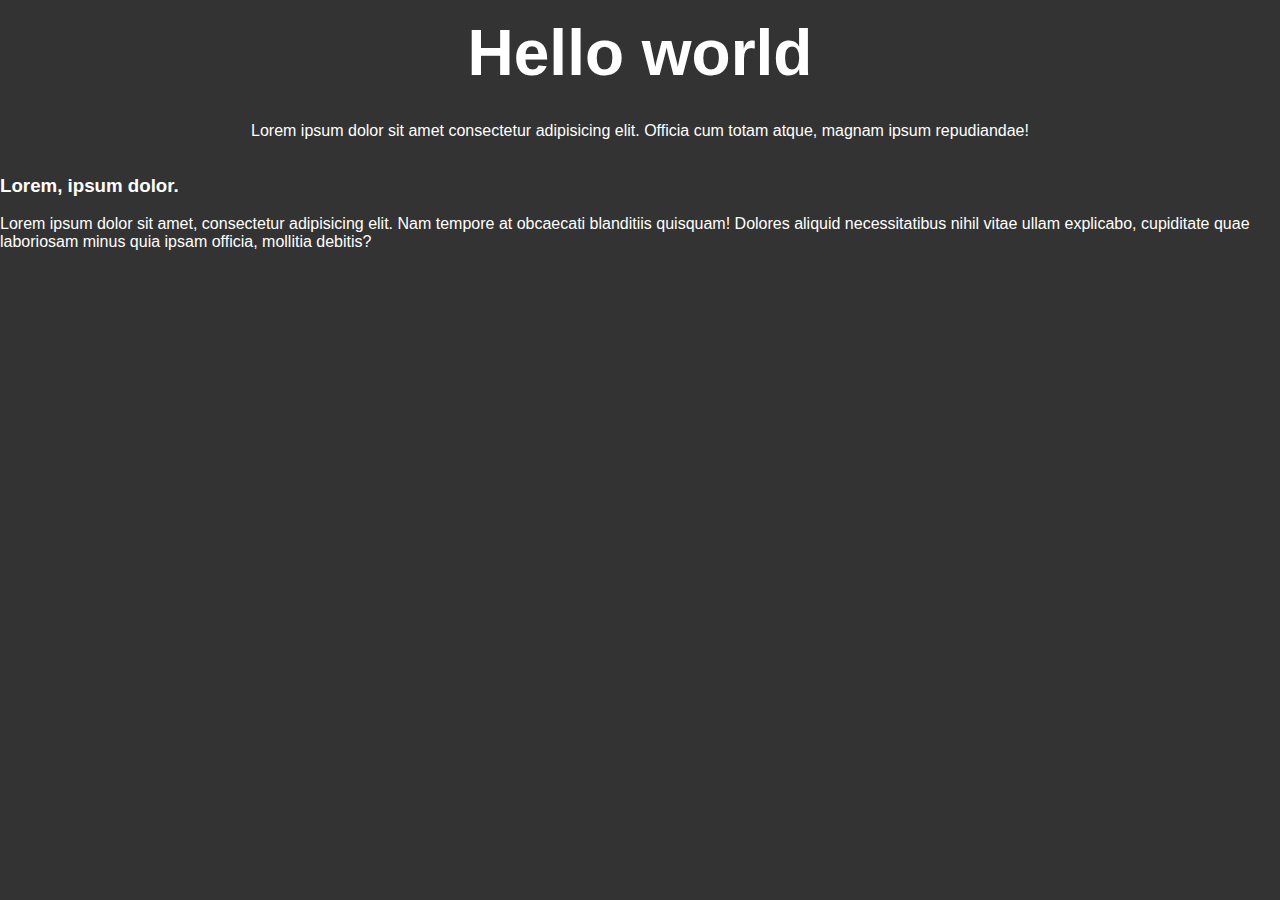
==== box.html @ 9e3fdf23 "'modifications'" ====
<!DOCTYPE html>
<html>
    <head>
        <meta charset="utf-8">
        <meta http-equiv="X-UA-Compatible" content="IE=edge">
        <title></title>
        <meta name="description" content="">
        <meta name="viewport" content="width=device-width, initial-scale=1">
        <link rel="stylesheet" href="">
    </head>
    <style>
        body{
            font-family: Arial, Helvetica, sans-serif;
            background-color: #333;
            color: #fff;
            margin: 0;
        }

        header{
            display: flex;
            flex-direction: column;
            justify-content: center;
            align-items: center;
            text-align: center;
            height: 100vph;
           
            
        }

        header:before {
            content: '';
            background: url('https://images.unsplash.com/photo-1503676260728-1c00da094a0b?ixid=MnwxMjA3fDB8MHxzZWFyY2h8MXx8bGVhcm5pbmd8ZW58MHx8MHx8&ixlib=rb-1.2.1&auto=format&fit=crop&w=500&q=60')
             no-repeat center center/cover;
             opacity: 0.4;
             position: absolute;
             top: 0;
             left: 0;
             width: 100%;
             height: 100%;
             z-index: -1;
        }
        header > h1{
            font-size: 4rem;
            margin: 1rem;
        }
    </style>
    <body>
       <header>
           <h1>
               Hello world
           </h1>
           <p>Lorem ipsum dolor sit amet consectetur adipisicing elit. Officia cum totam atque, magnam ipsum repudiandae!</p>
       </header>

<section>
    <h3>Lorem, ipsum dolor.</h3>
    <p>Lorem ipsum dolor sit amet, consectetur adipisicing elit. Nam tempore at obcaecati blanditiis quisquam! 
        Dolores aliquid necessitatibus nihil vitae ullam explicabo, cupiditate quae laboriosam minus quia ipsam 
        officia, mollitia debitis?</p>
</section>
        
    </body>
</html>
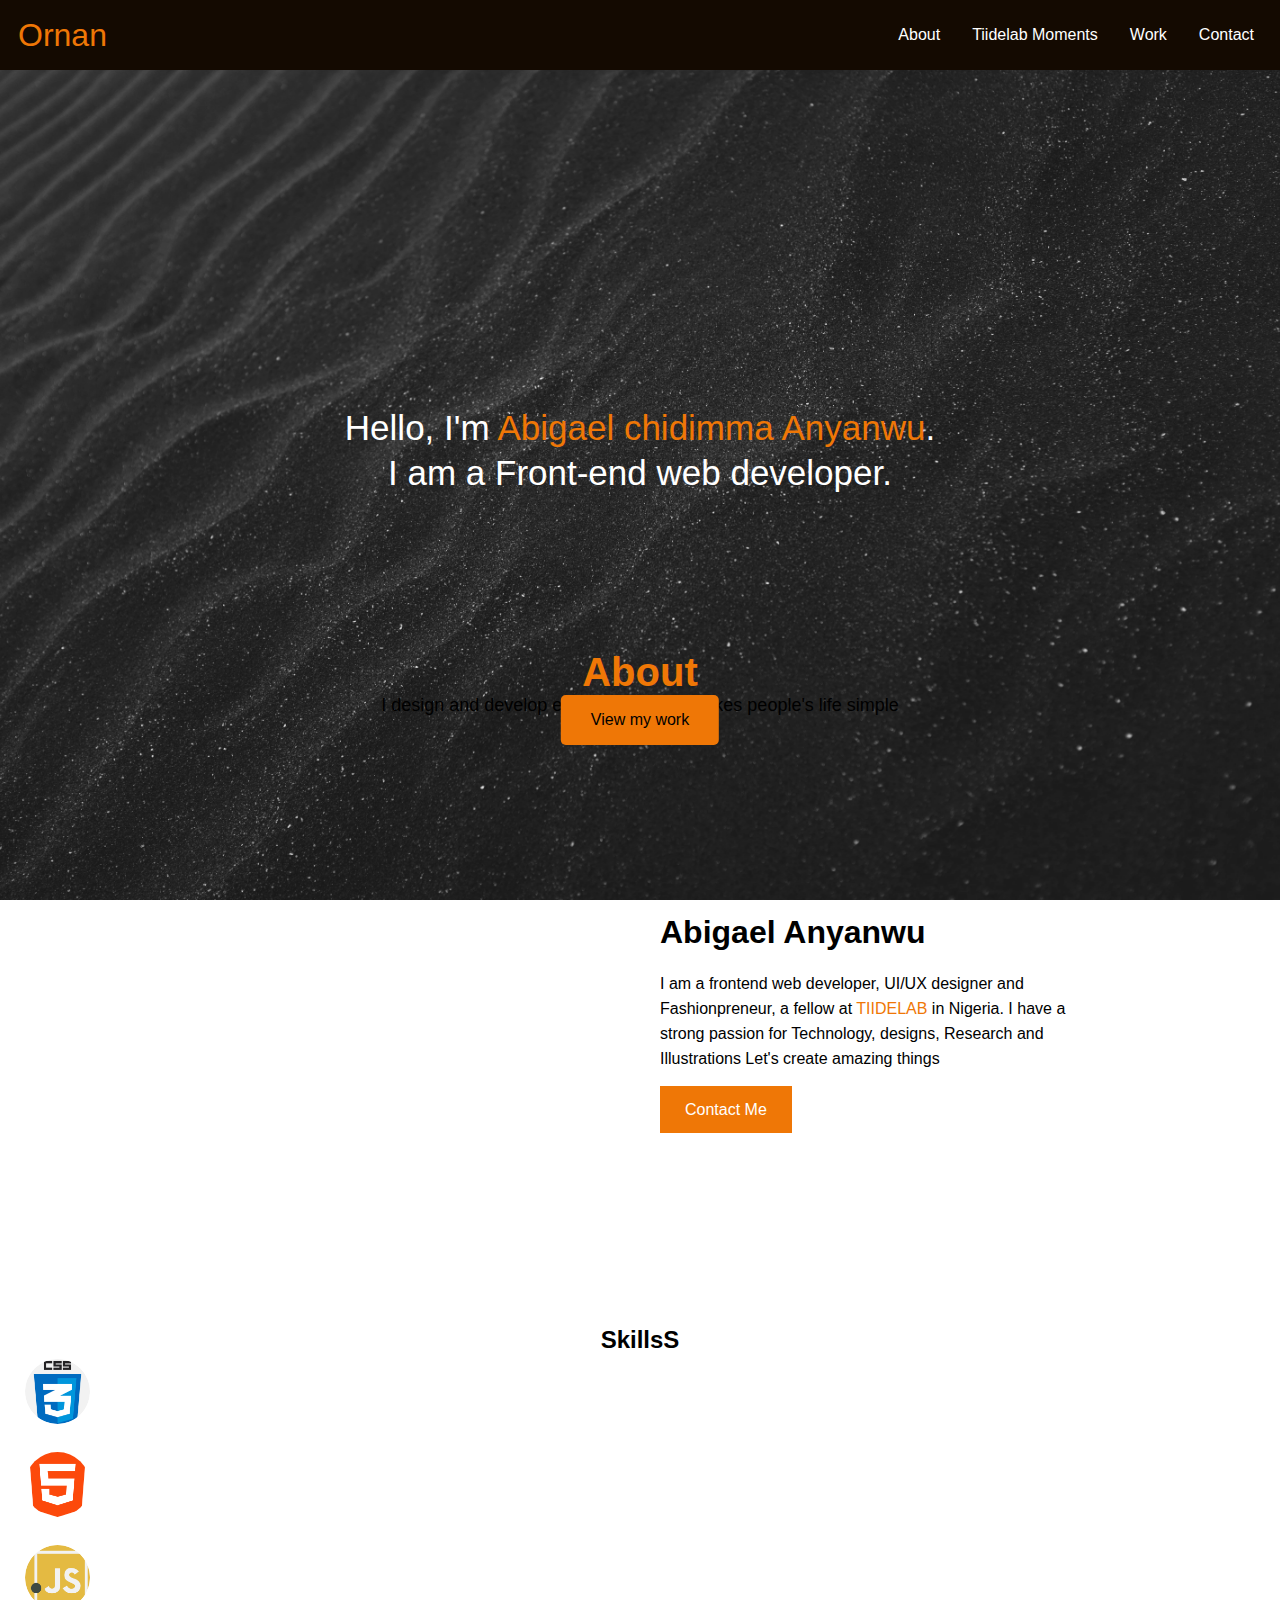
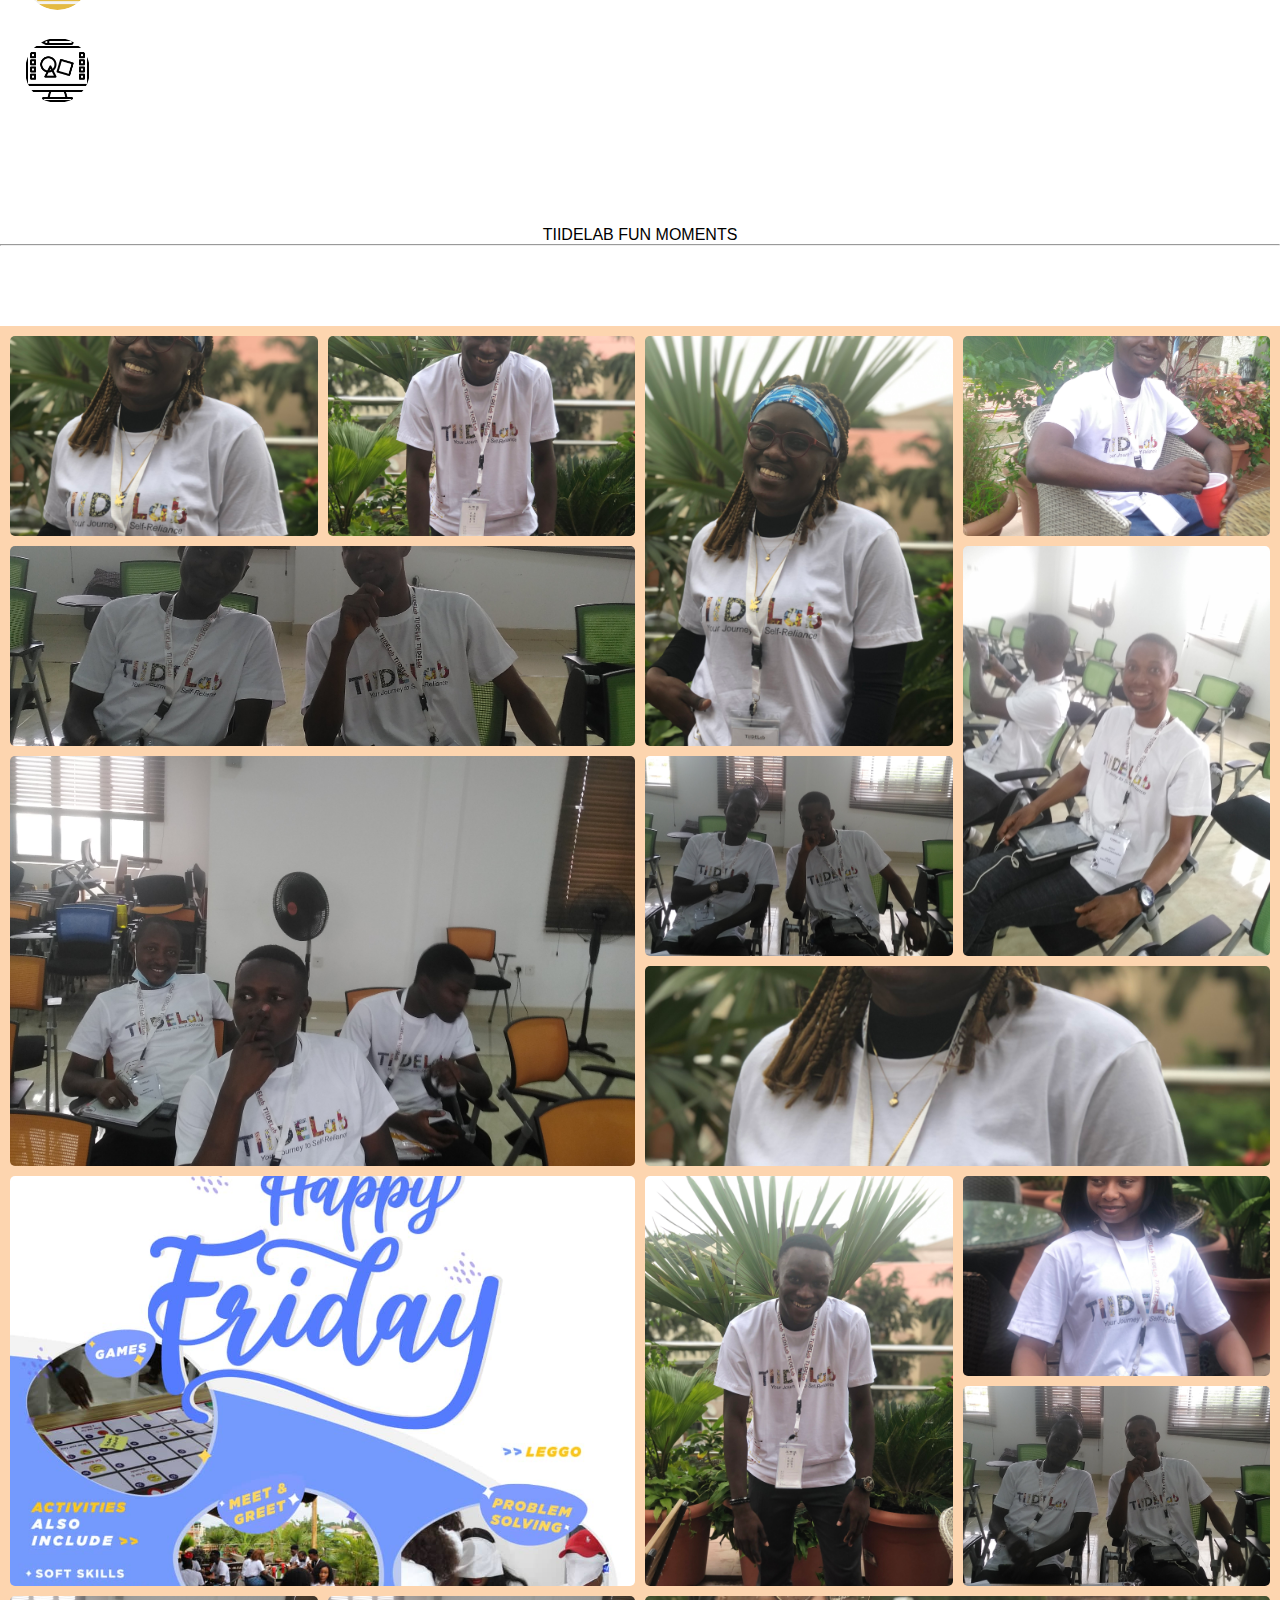
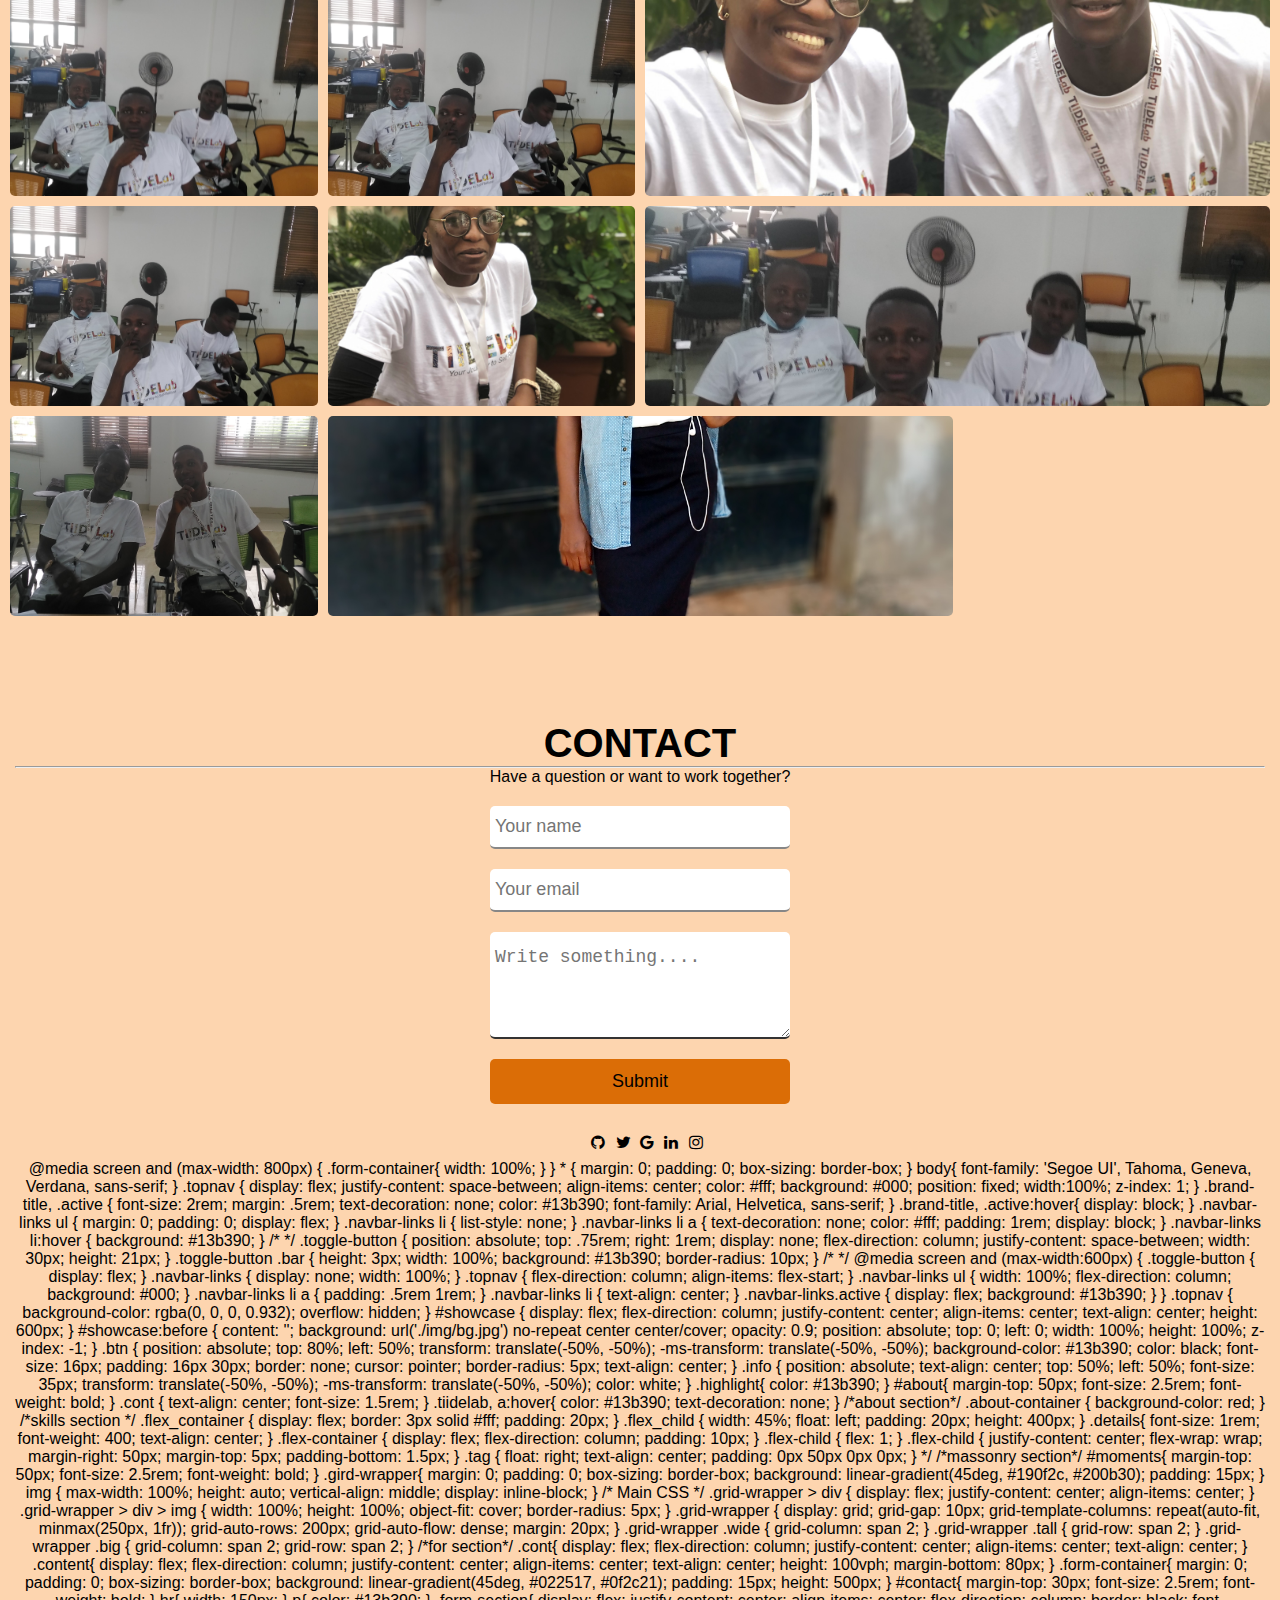
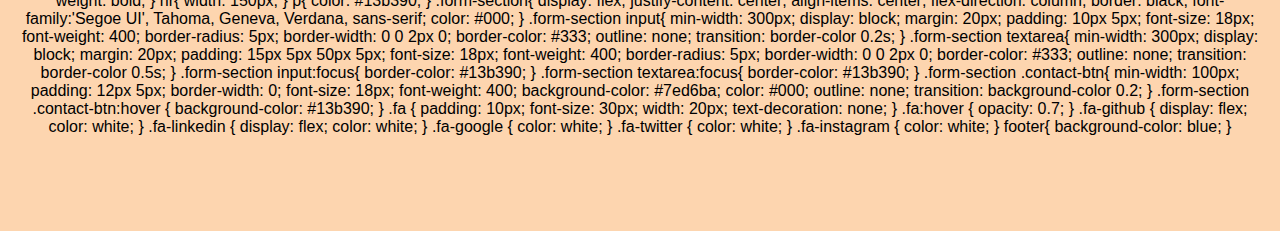
==== commit fa04a904: "'modifications'" ====
--- a/box.html
+++ b/box.html
@@ -1,63 +1,677 @@
 <!DOCTYPE html>
 <html>
-    <head>
-        <meta charset="utf-8">
-        <meta http-equiv="X-UA-Compatible" content="IE=edge">
-        <title></title>
-        <meta name="description" content="">
-        <meta name="viewport" content="width=device-width, initial-scale=1">
-        <link rel="stylesheet" href="">
-    </head>
-    <style>
-        body{
-            font-family: Arial, Helvetica, sans-serif;
-            background-color: #333;
-            color: #fff;
-            margin: 0;
-        }
-
-        header{
-            display: flex;
-            flex-direction: column;
-            justify-content: center;
-            align-items: center;
-            text-align: center;
-            height: 100vph;
-           
-            
-        }
-
-        header:before {
-            content: '';
-            background: url('https://images.unsplash.com/photo-1503676260728-1c00da094a0b?ixid=MnwxMjA3fDB8MHxzZWFyY2h8MXx8bGVhcm5pbmd8ZW58MHx8MHx8&ixlib=rb-1.2.1&auto=format&fit=crop&w=500&q=60')
-             no-repeat center center/cover;
-             opacity: 0.4;
-             position: absolute;
-             top: 0;
-             left: 0;
-             width: 100%;
-             height: 100%;
-             z-index: -1;
-        }
-        header > h1{
-            font-size: 4rem;
-            margin: 1rem;
-        }
-    </style>
-    <body>
-       <header>
-           <h1>
-               Hello world
-           </h1>
-           <p>Lorem ipsum dolor sit amet consectetur adipisicing elit. Officia cum totam atque, magnam ipsum repudiandae!</p>
-       </header>
-
-<section>
-    <h3>Lorem, ipsum dolor.</h3>
-    <p>Lorem ipsum dolor sit amet, consectetur adipisicing elit. Nam tempore at obcaecati blanditiis quisquam! 
-        Dolores aliquid necessitatibus nihil vitae ullam explicabo, cupiditate quae laboriosam minus quia ipsam 
-        officia, mollitia debitis?</p>
-</section>
-        
-    </body>
+    <!DOCTYPE html>
+<html lang="en">
+
+<head>
+  <meta charset="UTF-8">
+  <meta name="viewport" content="width=device-width, initial-scale=1">
+  <link rel="stylesheet" href="style.css">
+  <link rel="stylesheet" href="app.js">
+  <link rel="stylesheet" href="https://cdnjs.cloudflare.com/ajax/libs/font-awesome/4.7.0/css/font-awesome.min.css">
+  <link
+    href="https://fonts.googleapis.com/css?family=Open+Sans:400,600,700,600italic,300italic,400italic,300,700italic,800italic,800"
+    rel="stylesheet" type="text/css" />
+
+  <title>Abigael Anyanwu Portfolio</title>
+</head>
+
+<body>
+  <!--nav section-->
+  <nav class="topnav">
+    <div class="brand-title"><a class="active" href="#home">Ornan</a></div>
+    <a href="#" class="toggle-button">
+      <span class="bar"></span>
+      <span class="bar"></span>
+      <span class="bar"></span>
+    </a>
+
+    <div class="navbar-links">
+      <ul>
+
+        <li><a href="#about">About</a></li>
+        <li><a href="#moments">Tiidelab Moments</a></li>
+        <li><a href="#work">Work</a></li>
+        <li><a href="#contact">Contact</a></li>
+      </ul>
+
+  </nav>
+
+  <div id="showcase">
+    <div class="container">
+      <div class="showcase-content">
+        <span class="info">
+          Hello, I'm <span class="highlight">Abigael chidimma Anyanwu</span>.
+          <br />
+          I am a Front-end web developer.</span>
+        <br> <button class="btn">View my work</button>
+      </div>
+    </div>
+  </div>
+
+
+  <!--about me section-->
+
+  <div class="cont">
+    <a id="about">About</a>
+    <div>
+      <p>I design and develop experiences that makes people's life simple</p>
+    </div>
+  </div>
+  <div>
+
+    <section>
+      <div class="about-container">
+        <div class="left"></div>
+        <div class="right">
+          <div class="right-content">
+            <h1>Abigael Anyanwu</h1>
+            <p>I am a frontend web developer, UI/UX designer and Fashionpreneur, a fellow at
+              <a class="tiidelab" href="https://tiidelab.com" target="_blank">TIIDELAB</a>
+              in Nigeria.
+              I have a strong passion for Technology, designs, Research and Illustrations
+              Let's create amazing things</p>
+            <a href="#contact" class="bt">Contact Me</a>
+          </div>
+        </div>
+      </div>
+
+      <!--skills seection-->
+      <div class="flex_child">
+
+        <div class="flex-container">
+          <div class="flex-child">
+            <h2>SkillsS</h2>
+          </div>
+
+          <div class="flex-child">
+            <img src="./img/css.png" alt="" style="border-radius: 50%; width: 75px;">
+            <span class="tag">CSS</span>
+          </div>
+
+          <div class="flex-child">
+            <img src="./img/html-5.png" alt="" style="border-radius: 50%; width: 75px;">
+            <span class="tag">HTML</span>
+          </div>
+
+          <div class="flex-child">
+            <img src="./img/javascript.png" alt="" style="border-radius: 50%; width: 75px;">
+            <span class="tag">JavaScript</span>
+          </div>
+
+          <div class="flex-child">
+            <img src="./img/graphic-design.png" alt="" style="border-radius: 50%; width: 75px;">
+            <span class="tag">UI/UX</span>
+          </div>
+
+        </div>
+      </div>
+    </section>
+
+
+
+  </div>
+  <!--Fun moments masonry-->
+  <div class="content">
+    <a id="moments">TIIDELAB FUN MOMENTS</a>
+    <hr>
+  </div>
+
+  <div class="grid-wrapper">
+    <div>
+      <img src="./img/a.jpg" alt="" />
+    </div>
+    <div>
+      <img src="./img/c.jpg" alt="" />
+    </div>
+    <div class="tall">
+      <img src="./img/a.jpg" alt="">
+    </div>
+    <div class="wide">
+      <img src="./img/af.jpg" alt="" />
+    </div>
+    <div>
+      <img src="./img/ab.jpg" alt="" />
+    </div>
+    <div class="tall">
+      <img src="./img/ac.jpg" alt="" />
+    </div>
+    <div class="big">
+      <img src="./img/ah.jpg" alt="" />
+    </div>
+    <div>
+      <img src="./img/ag.jpg" alt="" />
+    </div>
+    <div class="wide">
+      <img src="./img/a.jpg" alt="" />
+    </div>
+    <div class="big">
+      <img src="./img/ed4dd870-da5b-48e5-aa4a-a0d10fb7fe22.jpg" alt="" />
+    </div>
+    <div class="tall">
+      <img src="./img/c.jpg" alt="" />
+    </div>
+    <div>
+      <img src="./img/f.jpg" alt="" />
+    </div>
+    <div>
+      <img src="./img/af.jpg" alt="" />
+    </div>
+    <div>
+      <img src="./img/ai.jpg" alt="" />
+    </div>
+    <div>
+      <img src="./img/ah.jpg" alt="" />
+    </div>
+    <div class="wide">
+      <img src="./img/e.jpg" alt="" />
+    </div>
+    <div>
+      <img src="./img/ah.jpg" alt="" />
+    </div>
+    <div>
+      <img src="./img/d.jpg" alt="" />
+    </div>
+    <div class="wide">
+      <img src="./img/ai.jpg" alt="" />
+    </div>
+    <div>
+      <img src="./img/af.jpg" alt="" />
+    </div>
+    <div class="wide">
+      <img src="./img/abbby.jpg" alt="" />
+    </div>
+
+
+  </div>
+
+
+
+  <div class="form-container">
+    <div class="content">
+      <a id="contact">CONTACT</a>
+      <hr>
+      <p>Have a question or want to work together?</p>
+      <div>
+
+        <div class="form-section">
+          <form action="#">
+            <input type="text" name="fname" placeholder="Your name">
+            <input type="email" name="email" placeholder="Your email">
+            <textarea name="message" id="subject" placeholder="Write something...."></textarea>
+            <input type="submit" name="contact-btn" value="Submit" class="contact-btn">
+          </form>
+
+          <div class="flex-socials">
+            <a href="#" class="fa fa-github"></a>
+            <a href="#" class="fa fa-twitter"></a>
+            <a href="#" class="fa fa-google"></a>
+            <a href="#" class="fa fa-linkedin"></a>
+            <a href="#" class="fa fa-instagram"></a>
+          </div>
+        </div>
+      </div>
+
+      <footer>
+        <!--<div class="footer">
+    <div class="footer-heading footer-1">
+      <h2>About us</h2>
+      <a href="#">Blog</a>
+      <a href="#">Skills</a>
+      <a href="#">Works</a>
+    </div>
+
+    <div class="footer-heading footer-2">
+      <h2>Contact </h2>
+      <a href="#">Blog</a>
+      <a href="#">Skills</a>
+      <a href="#">Works</a>
+    </div>
+
+    <div class="footer-heading footer-3">
+      <h2>Social</h2>
+      <a href="#">github</a>
+      <a href="#">Linked In</a>
+      <a href="#">Twitter</a>
+      <a href="#">Instagram</a>
+    </div>
+  </div>-->
+      </footer>
+
+      <script src="app.js"></script>
+
+
+</body>
+
+
+<!-- styles -->
+
+@media screen and (max-width: 800px) {
+    .form-container{
+    width: 100%; }
+  }
+
+  * {
+	margin: 0;
+	padding: 0;
+	box-sizing: border-box;
+}
+
+body{
+    font-family: 'Segoe UI', Tahoma, Geneva, Verdana, sans-serif;
+}
+
+
+.topnav {
+    display: flex;
+    justify-content: space-between;
+    align-items: center;
+    color: #fff;
+    background: #000;
+    position: fixed;
+    width:100%;
+    z-index: 1; 
+}
+
+.brand-title, .active {
+    font-size: 2rem;
+    margin: .5rem;
+    text-decoration: none;
+    color: #13b390;
+    font-family: Arial, Helvetica, sans-serif;
+}
+
+.brand-title, .active:hover{
+    display: block;
+}
+.navbar-links ul {
+    margin: 0;
+    padding: 0;
+    display: flex;
+}
+
+.navbar-links li {
+    list-style: none;
+}
+
+.navbar-links li a {
+    text-decoration: none;
+    color: #fff;
+    padding: 1rem;
+    display: block;
+}
+
+.navbar-links li:hover {
+    background: #13b390;
+}
+
+
+/*  */
+.toggle-button {
+    position: absolute;
+    top: .75rem;
+    right: 1rem;
+    display: none;
+    flex-direction: column;
+    justify-content: space-between;
+    width: 30px;
+    height: 21px;
+}
+
+.toggle-button .bar {
+    height: 3px;
+    width: 100%;
+    background: #13b390;
+    border-radius: 10px;
+}
+
+
+/*  */
+@media screen and (max-width:600px) {
+    .toggle-button {
+        display: flex;
+    }
+
+    .navbar-links {
+        display: none;
+        width: 100%;
+    }
+
+    .topnav {
+        flex-direction: column;
+        align-items: flex-start;
+    }
+
+    .navbar-links ul {
+        width: 100%;
+        flex-direction: column;
+        background: #000;
+    }
+
+    .navbar-links li a {
+        padding: .5rem 1rem;
+    }
+
+    .navbar-links li {
+        text-align: center;
+    }
+
+    .navbar-links.active {
+        display: flex;
+        background: #13b390;
+    }
+
+}
+.topnav {
+    background-color: rgba(0, 0, 0, 0.932);
+    overflow: hidden;
+}
+
+#showcase {
+    display: flex;
+    flex-direction: column;
+    justify-content: center;
+    align-items: center;
+    text-align: center;
+    height: 600px;
+}
+#showcase:before {
+    content: '';
+    background: url('./img/bg.jpg') no-repeat
+    center center/cover;
+    opacity: 0.9;
+    position: absolute;
+    top: 0;
+    left: 0;
+    width: 100%;
+    height: 100%;
+    z-index: -1;
+}
+
+ 
+.btn {
+    position: absolute;
+    top: 80%;
+    left: 50%;
+    transform: translate(-50%, -50%);
+    -ms-transform: translate(-50%, -50%);
+    background-color: #13b390;
+    color: black;
+    font-size: 16px;
+    padding: 16px 30px;
+    border: none;
+    cursor: pointer;
+    border-radius: 5px;
+    text-align: center;
+  }
+
+.info {
+    position: absolute;
+    text-align: center;
+    top: 50%;
+    left: 50%;
+    font-size: 35px;
+    transform: translate(-50%, -50%);
+    -ms-transform: translate(-50%, -50%);
+    color: white;
+}
+
+.highlight{
+    color: #13b390;
+    
+}
+#about{
+    margin-top: 50px;
+    font-size: 2.5rem;
+    font-weight: bold;
+}
+.cont {
+    text-align: center;
+    font-size: 1.5rem;
+
+}
+.tiidelab, a:hover{
+    color: #13b390;
+    text-decoration: none;
+
+}
+/*about section*/
+.about-container {
+    background-color: red;
+}
+
+
+/*skills section */
+.flex_container {
+    display: flex;
+    border: 3px solid #fff;
+    padding: 20px;
+}
+
+.flex_child {
+    width: 45%;
+    float: left;
+    padding: 20px;
+    height: 400px;
+}
+.details{
+    font-size: 1rem;
+    font-weight: 400;
+    text-align: center;
+}  
+
+.flex-container {
+    display: flex;
+    flex-direction: column;
+    padding: 10px;
+}
+
+.flex-child {
+    flex: 1;
+}  
+
+.flex-child {
+    justify-content: center;
+    flex-wrap: wrap;
+    margin-right: 50px;
+    margin-top: 5px;
+    padding-bottom: 1.5px;
+} 
+
+.tag {
+    float: right;
+    text-align: center;
+    padding: 0px 50px 0px 0px;
+}
+*/
+/*massonry section*/
+#moments{
+    margin-top: 50px;
+    font-size: 2.5rem;
+    font-weight: bold;
+}
+.gird-wrapper{
+    margin: 0;
+	padding: 0;
+	box-sizing: border-box;
+	background: linear-gradient(45deg, #190f2c, #200b30);
+	padding: 15px;
+}
+img {
+	max-width: 100%;
+	height: auto;
+	vertical-align: middle;
+	display: inline-block;
+}
+
+/* Main CSS */
+.grid-wrapper > div {
+	display: flex;
+	justify-content: center;
+	align-items: center;
+}
+.grid-wrapper > div > img {
+	width: 100%;
+	height: 100%;
+	object-fit: cover;
+	border-radius: 5px;
+}
+
+.grid-wrapper {
+	display: grid;
+	grid-gap: 10px;
+	grid-template-columns: repeat(auto-fit, minmax(250px, 1fr));
+	grid-auto-rows: 200px;
+    grid-auto-flow: dense;
+    margin: 20px;
+}
+.grid-wrapper .wide {
+	grid-column: span 2;
+}
+.grid-wrapper .tall {
+	grid-row: span 2;
+}
+.grid-wrapper .big {
+	grid-column: span 2;
+	grid-row: span 2;
+}
+
+/*for section*/
+.cont{
+    display: flex;
+    flex-direction: column;
+    justify-content: center;
+    align-items: center;
+    text-align: center;
+}
+.content{
+    display: flex;
+    flex-direction: column;
+    justify-content: center;
+    align-items: center;
+    text-align: center;
+    height: 100vph;
+    margin-bottom: 80px;
+}
+
+.form-container{
+    margin: 0;
+	padding: 0;
+	box-sizing: border-box;
+	background: linear-gradient(45deg, #022517, #0f2c21);
+    padding: 15px;
+    height: 500px;
+}
+#contact{
+    margin-top: 30px;
+    font-size: 2.5rem;
+    font-weight: bold;
+}
+hr{
+    width: 150px;
+    
+}
+
+p{
+    color: #13b390;  
+}
+
+
+  .form-section{
+      display: flex;
+      justify-content: center;
+      align-items: center;
+      flex-direction: column;
+      border: black;
+    
+      font-family:'Segoe UI', Tahoma, Geneva, Verdana, sans-serif;
+      color: #000;
+  }
+
+  .form-section input{
+      min-width: 300px;
+      display: block;
+      margin: 20px;
+      padding: 10px 5px;
+      font-size: 18px;
+      font-weight: 400;
+      border-radius: 5px;
+      border-width: 0 0 2px 0;
+      border-color: #333;
+      outline: none;
+      transition: border-color 0.2s;
+  }
+  .form-section textarea{
+    min-width: 300px;
+    display: block;
+    margin: 20px;
+    padding: 15px 5px 50px 5px;
+    font-size: 18px;
+    font-weight: 400;
+    border-radius: 5px;
+    border-width: 0 0 2px 0;
+    border-color: #333;
+    outline: none;
+    transition: border-color 0.5s;
+  }
+
+  .form-section input:focus{
+      border-color: #13b390;
+  }
+  .form-section textarea:focus{
+    border-color: #13b390;
+}
+.form-section .contact-btn{
+      min-width: 100px;
+      padding: 12px 5px;
+      border-width: 0;
+      font-size: 18px;
+      font-weight: 400;
+      background-color: #7ed6ba;
+      color: #000;
+      outline: none;
+      transition: background-color 0.2;
+  }
+
+  .form-section .contact-btn:hover {
+      background-color: #13b390;
+  }
+
+
+  .fa {
+      
+    padding: 10px;
+    font-size: 30px;
+    width: 20px;
+    text-decoration: none;
+  }
+
+  .fa:hover {
+    opacity: 0.7;
+}
+
+.fa-github {
+    display: flex;
+  color: white;
+}
+
+.fa-linkedin {
+    display: flex;
+  color: white;
+}
+.fa-google {
+    
+    color: white;
+  }
+  .fa-twitter {
+    color: white;
+  }
+  .fa-instagram {
+    color: white;
+  }
+
+  footer{
+      background-color: blue;
+  }
+
 </html>--- a/style.css
+++ b/style.css
@@ -0,0 +1,620 @@
+* {
+    box-sizing: border-box;
+    margin: 0;
+    padding: 0;
+}
+
+body {
+    font-family: 'Segoe UI', Tahoma, Geneva, Verdana, sans-serif;
+}
+
+
+.topnav {
+    display: flex;
+    justify-content: space-between;
+    align-items: center;
+    color: #fff;
+    background: #140a01 ;
+    position: fixed;
+    width: 100%;
+    z-index: 1;
+    padding: 10px;
+    font-size: 1rem;
+}
+
+.brand-title .active {
+    font-size: 2rem;
+    margin: .5rem;
+    text-decoration: none;
+    color: rgb(239, 119, 6);
+    font-family: Arial, Helvetica, sans-serif;
+}
+
+.brand-title,
+.active:hover {
+    display: block;
+}
+
+.navbar-links ul {
+    margin: 0;
+    padding: 0;
+    display: flex;
+}
+
+.navbar-links li {
+    list-style: none;
+}
+
+.navbar-links li a {
+    text-decoration: none;
+    color: #fff;
+    padding: 1rem;
+    display: block;
+}
+
+.navbar-links li:hover {
+    background: rgb(239, 119, 6);
+}
+
+
+/*  */
+.toggle-button {
+    position: absolute;
+    top: .75rem;
+    right: 1rem;
+    display: none;
+    flex-direction: column;
+    justify-content: space-between;
+    width: 30px;
+    height: 21px;
+}
+
+.toggle-button .bar {
+    height: 3px;
+    width: 100%;
+    background: rgb(239, 119, 6);
+    border-radius: 10px;
+}
+
+
+/*  */
+@media screen and (max-width:600px) {
+    .toggle-button {
+        display: flex;
+    }
+
+    .navbar-links {
+        display: none;
+        width: 100%;
+    }
+
+    .topnav {
+        flex-direction: column;
+        align-items: flex-start;
+    }
+
+    .navbar-links ul {
+        width: 100%;
+        flex-direction: column;
+        background: #000;
+    }
+
+    .navbar-links li a {
+        padding: .5rem 1rem;
+        font-size: 17px;
+    }
+
+    .navbar-links li {
+        text-align: center;
+    }
+
+    .navbar-links.active {
+        display: flex;
+        background: rgb(239, 119, 6);
+    }
+
+}
+
+
+
+/* The section of the showcase */
+/* =================================================== */
+#showcase {
+    display: flex;
+    flex-direction: column;
+    justify-content: center;
+    align-items: center;
+    text-align: center;
+    height: 600px;
+}
+
+#showcase:before {
+    content: '';
+    background: url('./img/backgd.jpg') no-repeat center center/cover;
+    opacity: 0.9;
+    position: absolute;
+    top: 0;
+    left: 0;
+    width: 100%;
+    height: 100%;
+    z-index: -1;
+}
+
+
+.btn {
+    position: absolute;
+    top: 70%;
+    left: 50%;
+    transform: translate(-50%, -50%);
+    -ms-transform: translate(-50%, -50%);
+    background-color: rgb(239, 119, 6);
+    color: black;
+    font-size: 16px;
+    padding: 16px 30px;
+    border: none;
+    cursor: pointer;
+    border-radius: 5px;
+    text-align: center;
+    transition: all 0.4s ease-in-out;
+}
+
+.btn a{
+    color: white;
+}
+
+/* added a hover to the button here */
+
+.btn:hover {
+    background: rgb(239, 119, 6);
+    color: white;
+}
+
+
+
+.info {
+    position: absolute;
+    text-align: center;
+    top: 50%;
+    left: 50%;
+    font-size: 35px;
+    transform: translate(-50%, -50%);
+    -ms-transform: translate(-50%, -50%);
+    color: white;
+    width: 90%;
+    font-size: 25px;
+    line-height: 45px;
+}
+
+.highlight {
+    color: rgb(239, 119, 6);
+}
+
+#about {
+    margin-top: 50px;
+    font-size: 2.5rem;
+    font-weight: bold;
+}
+
+.cont {
+    text-align: center;
+    font-size: 1.5rem;
+
+}
+
+.tiidelab,
+a:hover {
+    color: rgb(239, 119, 6);
+    text-decoration: none;
+
+}
+
+
+@media screen and (min-width:1000px) {
+    .info {
+        position: absolute;
+        text-align: center;
+        top: 50%;
+        left: 50%;
+        font-size: 35px;
+        transform: translate(-50%, -50%);
+        -ms-transform: translate(-50%, -50%);
+        color: white;
+    }
+
+    .btn {
+        position: absolute;
+        top: 80%;
+        left: 50%;
+    }
+}
+
+
+/* The section of the cont */
+/* ============================================== */
+.cont {
+    color: rgb(239, 119, 6);
+    text-align: center;
+    margin-top: 50px;
+}
+
+.cont p {
+    color: #000;
+    font-size: 18px;
+}
+
+
+
+/* The section of the about container */
+/* ================================================ */
+
+.about-container {
+    display: flex;
+    margin-top: 50px;
+    flex-direction: column;
+}
+
+.about-container .left {
+    height: 500px;
+    display: flex;
+    justify-content: center;
+    align-items: center;
+}
+
+.about-container .left img {
+    width: 50%;
+    height: 90%;
+    object-fit: cover;
+}
+
+.about-container .right {
+    height: 250px;
+    display: flex;
+    align-items: center;
+    padding: 20px;
+}
+
+
+
+.right-content p {
+    line-height: 25px;
+    margin-top: 20px;
+    margin-bottom: 30px;
+}
+
+.right-content .bt {
+    padding: 15px 25px;
+    background: rgb(239, 119, 6);
+    color: white;
+    margin-top: 20px;
+    transition: all 0.3s ease-in-out;
+    cursor: pointer;
+}
+
+.bt:hover {
+    background: rgb(239, 119, 6);
+}
+
+a {
+    text-decoration: none;
+}
+
+
+
+@media screen and (min-width:1000px) {
+    .about-container {
+        flex-direction: row;
+    }
+
+    .about-container .left {
+        height: 500px;
+        width: 50%;
+    }
+
+    .about-container .left img {
+        width: 50%;
+        height: 90%;
+        margin-left: 100px;
+    }
+
+    .about-container .right {
+        height: 500px;
+        width: 50%;
+    }
+
+    .right .right-content {
+        padding-right: 180px;
+    }
+
+}
+
+
+
+/* The section of the skills */
+/* ================================================= */
+
+.flex_child {
+    padding: 20px;
+    margin-top: 40px;
+}
+
+.flex_child h2 {
+    text-align: center;
+}
+
+.flex_container {
+    display: flex;
+    background: #140a01 ;
+    padding: 20px;
+    margin-top: 10px;
+    justify-content: space-around;
+}
+
+.flex-child {
+    display: flex;
+    flex-direction: column;
+    text-align: center;
+}
+
+.flex-child img {
+    padding: 5px;
+}
+
+.flex-child .tag {
+    color: #fff;
+    text-transform: uppercase;
+}
+
+
+
+/* The section of the content masonry */
+/* ================================================ */
+
+.content {
+    text-align: center;
+    margin: 80px 0;
+}
+
+
+
+
+/* The section of the grid wrapper */
+/* ================================================== */
+.grid-wrapper {
+    margin: 0;
+    padding: 0;
+    box-sizing: border-box;
+    background:linear-gradient(45deg, #fdd5af, #fdd5af) ;
+    padding: 15px;
+
+}
+
+img {
+    max-width: 100%;
+    height: auto;
+    vertical-align: middle;
+    display: inline-block;
+}
+
+.grid-wrapper>div {
+    display: flex;
+    justify-content: center;
+    align-items: center;
+}
+
+.grid-wrapper>div>img {
+    width: 100%;
+    height: 100%;
+    object-fit: cover;
+    border-radius: 5px;
+}
+
+.grid-wrapper {
+    display: grid;
+    grid-gap: 10px;
+    grid-template-columns: repeat(auto-fit, minmax(250px, 1fr));
+    grid-auto-rows: 200px;
+    grid-auto-flow: dense;
+    padding: 10px;
+}
+
+.grid-wrapper .wide {
+    grid-column: span 2;
+}
+
+.grid-wrapper .tall {
+    grid-row: span 2;
+}
+
+.grid-wrapper .big {
+    grid-column: span 2;
+    grid-row: span 2;
+}
+
+
+
+/* The section of the form container */
+/* ============================================= */
+.form-container {
+    box-sizing: border-box;
+    background: linear-gradient(45deg, #fdd5af, #fdd5af);
+    padding: 15px;
+}
+
+#contact {
+    margin-top: 30px;
+    font-size: 2.5rem;
+    font-weight: bold;
+    color: #000;
+    margin-bottom: 5px;
+}
+
+
+p {
+    color: #000;
+}
+
+
+.form-section {
+    display: flex;
+    justify-content: center;
+    align-items: center;
+    flex-direction: column;
+    border: black;
+    color: #000;
+}
+
+.form-section input {
+    min-width: 300px;
+    display: block;
+    margin: 20px;
+    padding: 10px 5px;
+    font-size: 18px;
+    font-weight: 400;
+    border-radius: 5px;
+    border-width: 0 0 2px 0;
+    border-color: #333;
+    outline: none;
+    transition: border-color 0.2s;
+}
+
+.form-section textarea {
+    min-width: 300px;
+    display: block;
+    margin: 20px;
+    padding: 15px 5px 50px 5px;
+    font-size: 18px;
+    font-weight: 400;
+    border-radius: 5px;
+    border-width: 0 0 2px 0;
+    border-color: #333;
+    outline: none;
+    transition: border-color 0.5s;
+}
+
+.form-section input:focus {
+    border-color: rgb(239, 119, 6);
+}
+
+.form-section textarea:focus {
+    border-color: rgb(239, 119, 6);
+}
+
+.form-section .contact-btn {
+
+    padding: 12px 5px;
+    border-width: 0;
+    font-size: 18px;
+    font-weight: 400;
+    background-color: #db6d06;
+    color: #000;
+    outline: none;
+    transition: background-color 0.2;
+}
+
+.form-section .contact-btn:hover {
+    background-color: rgb(239, 119, 6);
+}
+
+.fa {
+
+    padding: 10px;
+    font-size: 30px;
+    width: 20px;
+    text-decoration: none;
+}
+
+.fa:hover {
+    opacity: 0.7;
+}
+
+.fa-github {
+    display: flex;
+    color: #000;
+}
+
+.fa-linkedin {
+    display: flex;
+    color: #000;
+}
+
+.fa-google {
+
+    color: #000;
+}
+
+.fa-twitter {
+    color: #000;
+}
+
+.fa-instagram {
+    color: #000;
+}
+
+
+/* The section of the form media query */
+@media screen and (max-width: 800px) {
+    .form-container {
+        width: 100%;
+    }
+}
+
+/* The section of the footer */
+/* ============================================= */
+
+.footer-container {
+    background-color: #140a01;
+   padding-bottom: 1.5rem;
+   box-sizing: border-box;
+   padding: 0;
+}
+.footer{
+   
+   width: 80%;
+    height: 40vh;
+    background-color: #140a01;
+    color: #fff;
+    display: flex;
+    justify-content: center;
+    flex-wrap: wrap;
+    margin:  0 auto;
+}
+
+.footer-heading{
+    display: flex;
+    flex-direction: column;
+    margin-right: 3rem;
+}
+
+.footer-heading h2 {
+    margin: 2rem;
+}
+
+.footer-heading a {
+    color: #fff;
+    text-decoration: none;
+    margin-bottom: 0.5rem;
+}
+
+.footer-heading a:hover{
+    color:rgb(239, 119, 6) ;
+    transition: o.3s ease-out;
+
+}
+
+
+/* The section of the footer media queries */
+/* ============================================= */
+@media screen and (max-width: 1150) {
+    .footer{
+        height:50vh
+    }
+
+}
+
+@media screen and (max-width: 820) {
+    .footer{
+        padding-top:2rem;
+    }
+
+
+}
